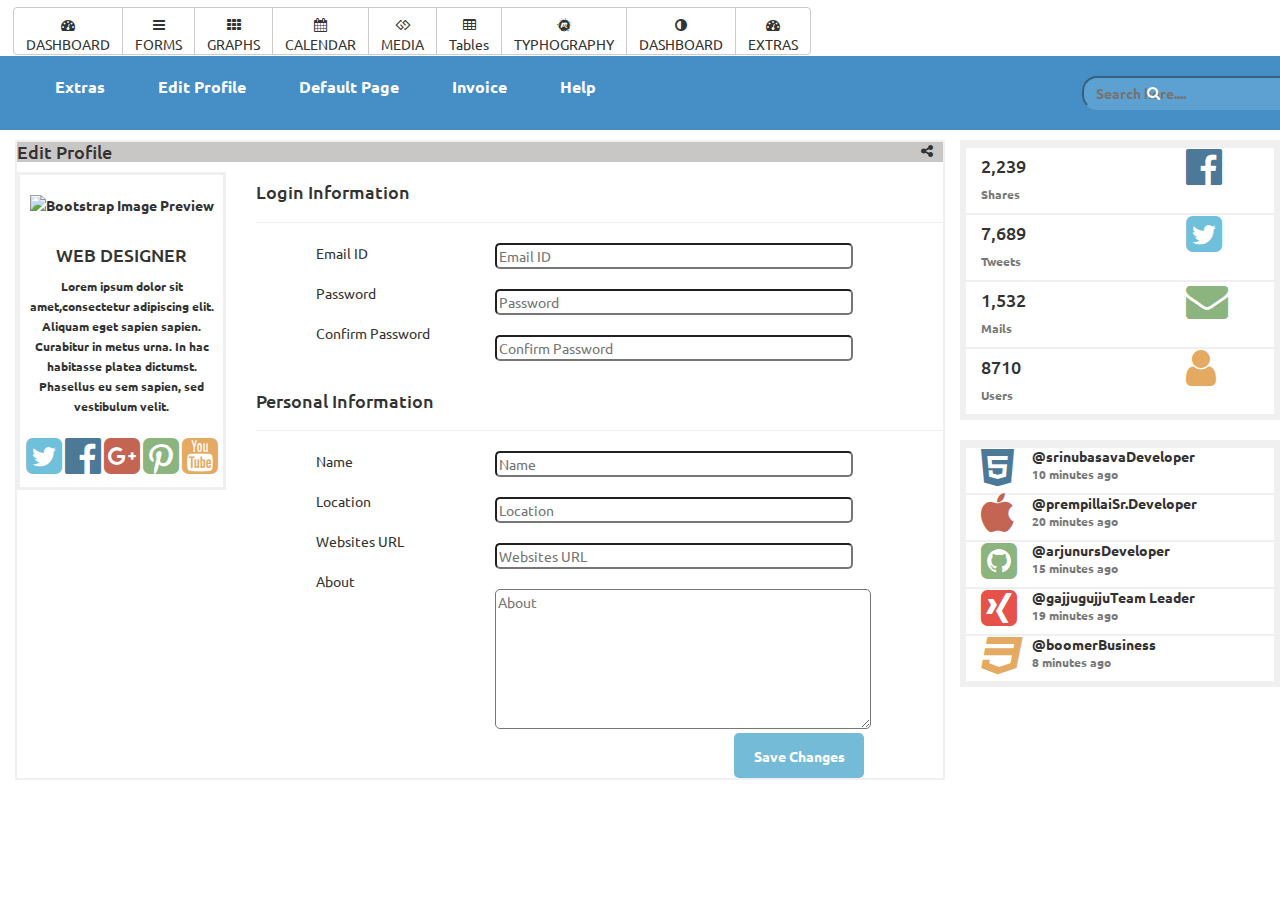
==== index.html @ 8b9f5621 "responsive Admin panel" ====
<!DOCTYPE html>
<html>
<head>
	<title>Admin Panel</title>
	<meta name="viewport" content="width=device-width, initial-scale=1, maximum-scale=1, user-scalable=no">
	<!-- Latest compiled and minified CSS -->
	<link rel="stylesheet" href="https://maxcdn.bootstrapcdn.com/bootstrap/3.3.7/css/bootstrap.min.css" integrity="sha384-BVYiiSIFeK1dGmJRAkycuHAHRg32OmUcww7on3RYdg4Va+PmSTsz/K68vbdEjh4u" crossorigin="anonymous">
	<!-- font awesome -->
	<link href="https://maxcdn.bootstrapcdn.com/font-awesome/4.7.0/css/font-awesome.min.css" rel="stylesheet" integrity="sha384-wvfXpqpZZVQGK6TAh5PVlGOfQNHSoD2xbE+QkPxCAFlNEevoEH3Sl0sibVcOQVnN" crossorigin="anonymous">
	<link rel="stylesheet" href="https://cdnjs.cloudflare.com/ajax/libs/animate.css/3.5.2/animate.min.css"/>
	<link href="https://fonts.googleapis.com/css?family=Ubuntu:400,700" rel="stylesheet">
	<link rel="stylesheet" type="text/css" href="style.css">
</head>
<body>

    <!-- header -->
<div class="container-fluid btn">
	<div class="row">
		<div class="col-md-12">
			<div class="btn-group" role="group" aria-label="...">
			  	<button type="button" class="btn btn-default"><i class="fa fa-tachometer" aria-hidden="true"></i> <br>DASHBOARD</button>
			 	<button type="button" class="btn btn-default"><i class="fa fa-bars" aria-hidden="true"></i> <br>FORMS</button>
			 	<button type="button" class="btn btn-default"><i class="fa fa-th" aria-hidden="true"></i> <br>GRAPHS</button>
			 	<button type="button" class="btn btn-default"><i class="fa fa-calendar" aria-hidden="true"></i> <br>CALENDAR</button>
			 	<button type="button" class="btn btn-default"><i class="fa fa-gg" aria-hidden="true"></i> <br>MEDIA</button>
			 	<button type="button" class="btn btn-default"><i class="fa fa-table" aria-hidden="true"></i> <br>Tables</button>
			 	<button type="button" class="btn btn-default"><i class="fa fa-meetup" aria-hidden="true"></i> <br>TYPHOGRAPHY</button>
			 	<button type="button" class="btn btn-default"><i class="fa fa-adjust" aria-hidden="true"></i> <br>DASHBOARD</button>
			 	<button type="button" class="btn btn-default"><i class="fa fa-tachometer" aria-hidden="true"></i> <br>EXTRAS</button>
			</div>
		</div>
	</div>	
</div>
<!-- header -->
<div class="menu">
	<div class="container-fluid">
		<div class="row">
			<div class="col-md-10">
				<ul>
					<li><a href=""></a>Extras</li>
					<li><a href=""></a>Edit Profile</li>
					<li><a href=""></a>Default Page</li>
					<li><a href=""></a>Invoice</li>
					<li><a href=""></a>Help</li>
				</ul>
			</div>
			<div class="col-md-2 src">
				<input class="search" type="text" name="" placeholder="Search here....">
				<i class="fa fa-search" aria-hidden="true"></i>
			</div>
		</div>
	</div>
</div>
<!-- ends -->

<!-- start -->
<div class="main_area">
	<div class="container-fluid">
		<div class="row">
		<!-- left part -->
			<div class="col-md-9">
				<div class="border">
					<div class="row">
						<div class="col-md-12 edit">
							<h4 class="pr">Edit Profile</h4>
							<i class="fa fa-share-alt" aria-hidden="true"></i>
						</div>
					</div>
					<div class="row">
						<div class="col-md-3">
							<div class="details">
								<div class="profile">
									<img alt="Bootstrap Image Preview" src="http://demo.vaadin.com/valo-theme/VAADIN/themes/tests-valo/img/profile-pic-300px.jpg">
								</div>
								<div class="text">

									<h4>WEB DESIGNER</h4>
									<p>
								<small>Lorem ipsum dolor sit amet,consectetur adipiscing elit. Aliquam eget sapien sapien. Curabitur in metus urna. In hac habitasse platea dictumst. Phasellus eu sem sapien, sed vestibulum velit.  </small>
							</p>
								</div>
								<div class="icon">
									<i class="fa fa-twitter-square fa-3x sky" aria-hidden="true"></i>
									<i class="fa fa-facebook-official fa-3x blue" aria-hidden="true"></i>
									<i class="fa fa-google-plus-square fa-3x red" aria-hidden="true"></i>
									<i class="fa fa-pinterest-square fa-3x green" aria-hidden="true"></i>
									<i class="fa fa-youtube-square fa-3x orange" aria-hidden="true"></i>
								</div>
						</div>
					</div>
						<!-- login information -->
						<div class="col-md-9">
							<div class="login">
								<div class="row">
									<div class="col-md-12">
										<h4>Login Information</h4>
										<hr>
									</div>
								</div>
								<div class="row">
									<div class="col-md-12">
										<div class="row">
											<div class="col-md-3 col-xs-3 col-md-offset-1">
												<label class="in">Email ID</label><br>
												<label class="in">Password</label><br>
												<label class="in">Confirm Password</label>
											</div>
											<div class="col-md-8 col-xs-9">
												<input class="in" type="text" name="" placeholder="Email ID"><br>
												<input class="in" type="password" name="" placeholder="Password"><br>
												<input class="in" type="password" name="" placeholder="Confirm Password"><br>
											</div>
										</div>
									</div>
								</div>

								<div class="row">
									<div class="col-md-12">
										<h4>Personal Information</h4>
										<hr>
									</div>
								</div>
								<div class="row">
									<div class="col-md-12">
										<div class="row">
											<div class="col-md-3 col-xs-3 col-md-offset-1">
												<label class="in">Name</label><br>
												<label class="in">Location</label><br>
												<label class="in">Websites URL</label><br>
												<label class="in">About</label>
											</div>
											<div class="col-md-8 col-xs-9">
												<input class="in" type="text" name="" placeholder="Name"><br>
												<input class="in" type="text" name="" placeholder="Location"><br>
												<input class="in" type="text" name="" placeholder="Websites URL"><br>
												<textarea class="tx" placeholder="About"></textarea>
											</div>
										</div>
										<div class="row">
											<div class="col-md-4 col-xs-4 col-md-offset-8 col-xs-offset-6">
												<button id="btn">Save Changes</button>
											</div>
										</div>
									</div>
								</div>
							</div>
						</div>
					</div>
				</div>
				</div>
			<!-- right part -->
			<div class="col-md-3">
				<div class="social">
					<div class="row">
						<div class="col-md-12 br">
							<div class="row">
								<div class="soc">
									<div class="col-md-8 col-xs-8">
										<h4>2,239</h4>
										<p>Shares</p>
									</div>
									<div class="col-md-4 col-xs-4">
									<i class="fa fa-facebook-official fa-3x blue" aria-hidden="true"></i>
									</div>
								</div>
							</div>
							<div class="row">
								<div class="soc">
									<div class="col-md-8 col-xs-8">
										<h4>7,689</h4>
										<p>Tweets</p>
									</div>
									<div class="col-md-4 col-xs-4">
										<i class="fa fa-twitter-square fa-3x sky" aria-hidden="true"></i>
									</div>
								</div>
							</div>
							<div class="row">
								<div class="soc">
									<div class="col-md-8 col-xs-8">
										<h4>1,532</h4>
										<p>Mails</p>
									</div>
									<div class="col-md-4 col-xs-4">
										<i class="fa fa-envelope fa-3x green" aria-hidden="true"></i>
									</div>
								</div>
							</div>
							<div class="row">
								<div class="soc">
									<div class="col-md-8 col-xs-8">
										<h4>8710</h4>
										<p>Users</p>
									</div>
									<div class="col-md-4 col-xs-4">
										<i class="fa fa-user fa-3x orange" aria-hidden="true"></i>
									</div>
								</div>
							</div>
						</div>
					</div>
					<div class="row">
						<div class="col-md-12 br">
							<div class="row">
								<div class="soc">
									<div class="col-md-2 col-xs-4">
										<i class="fa fa-html5 fa-3x blue" aria-hidden="true"></i>
									</div>
									<div class="col-md-10 col-xs-8">
										<strong>@srinubasava</strong>Developer
										<p>10 minutes ago</p>
									</div>
								</div>
							</div>
							<div class="row">
								<div class="soc">
									<div class="col-md-2 col-xs-4">
										<i class="fa fa-apple fa-3x red" aria-hidden="true"></i>
									</div>
									<div class="col-md-10 col-xs-8">
										<strong>@prempillai</strong>Sr.Developer
										<p>20 minutes ago</p>
									</div>
								</div>
							</div>
							<div class="row">
								<div class="soc">
									<div class="col-md-2 col-xs-4">
										<i class="fa fa-github-square fa-3x green" aria-hidden="true"></i>
									</div>
									<div class="col-md-10 col-xs-8">
										<strong>@arjunurs</strong>Developer
										<p>15 minutes ago</p>
									</div>
								</div>
							</div>
							<div class="row">
								<div class="soc">
									<div class="col-md-2 col-xs-4">
										<i class="fa fa-xing-square fa-3x tomato" aria-hidden="true"></i>
									</div>
									<div class="col-md-10 col-xs-8">
										<strong>@gajjugujju</strong>Team Leader
										<p>19 minutes ago</p>
									</div>
								</div>
							</div>
							<div class="row">
								<div class="soc">
									<div class="col-md-2 col-xs-4">
										<i class="fa fa-css3 fa-3x orange" aria-hidden="true"></i>
									</div>
									<div class="col-md-10 col-xs-8">
										<strong>@boomer</strong>Business
										<p>8 minutes ago</p>
									</div>
								</div>
							</div>
						</div>
					</div>
				</div>
			</div>
		</div>
	</div>

  </body>
</html>
---- style.css ----
body{
	font-family: Ubuntu;
    font-weight: 600;
}
.btn{
	margin-left: 0;
	padding-bottom: 0;
	margin-bottom: 0;
}
.menu{
	background-color: #468FC6;
	padding: 20px 0px;
}
.menu ul li{
	 list-style: none;
    color: white;
    display: inline-block;
    margin-right: 50px;
    font-size: 16px;
    font-weight: bold;
    cursor: pointer;
    font-family: Ubuntu;
    font-weight: 600;
}
.menu ul li a{
	margin-right: 1px solid white;

}
.search{
	height: 34px;
    padding: 6px 12px;
    font-size: 14px;
    line-height: 1.42857143;
    color: #f5f5f5;
	border-radius: 15px;
	background-color: #5ca1d2;
	border-color: #5ca1d2;
	position: relative;
}

.main_area{
	margin-top: 10px;
}
.src i{
	position: absolute;
	right: 120px;
	bottom: 10px;
	color: white;
	
}
.edit{
	position: relative;
}

.edit h4{
	background-color: #c9c7c6;
	margin-top: 0;
}
.edit i{
	position: absolute;
	/*margin-bottom: 4px;*/
	right: 25px;
	bottom: 14px;
}
.border{
	border: 2px solid #F0F0F0;
	/*height: 200px;*/
	/*background-color: white;*/
}
.bb{
	background-color: #F1F1F1;
}

.profile img{
	width: 70%;
	padding: 20px 0px;
}
.details{
	border:3px solid #F0F0F0;
	text-align: center;
	font-family: Ubuntu;
    font-weight: 600;
}

.icon{
	padding: 10px 0px;
}

.sky{
	color: #6fc0db;
}

.blue{
	color: #4c7998;
	border-radius: 6px;
}
.red{
	color: #c46452;
	
}
.green{
	color: #8bb47f;
}
.orange{
	color: #e5aa62;
}

.tomato{
	color: #e6524a;
}

.login{
	/*float:left;*/
	/*display: inline-block;*/
}

.in{
	    margin-bottom: 20px;
	    width: 80%;
	    background-color: #FAFAFA
	    border:none;
	    border-radius: 5px;
	    font-weight: 400;
}

.br{
	border: 6px solid #F0F0F0;
	margin-bottom: 20px;
}

.tx{
	  	width: 84%;
	    height: 140px;
	    background-color: #FAFAFA
	    border:none;
	    border-radius: 5px;
	    font-weight: 400;
	    
}

#btn{
	background-color: #74BBD7;
	color: white;
	border-radius: 5px;
	border:none;
	height: 45px;
	width: 130px;
}

.soc{
	border-bottom:2px solid #F0F0F0; 
}

.soc p{
	color: #787878;
	font-size: 12px;
}
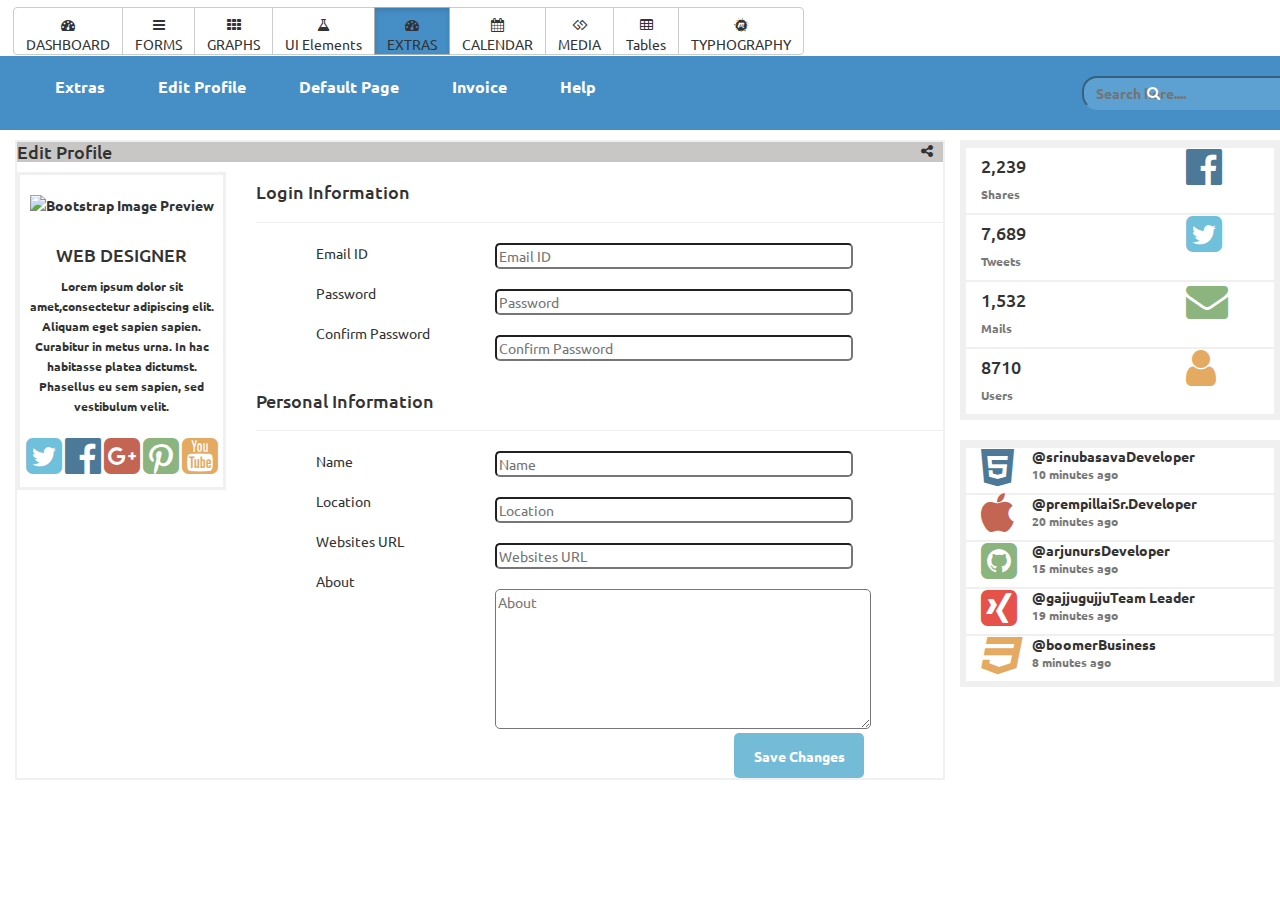
==== commit 4dffe9aa: "menu active color done" ====
--- a/index.html
+++ b/index.html
@@ -21,12 +21,15 @@
 			  	<button type="button" class="btn btn-default"><i class="fa fa-tachometer" aria-hidden="true"></i> <br>DASHBOARD</button>
 			 	<button type="button" class="btn btn-default"><i class="fa fa-bars" aria-hidden="true"></i> <br>FORMS</button>
 			 	<button type="button" class="btn btn-default"><i class="fa fa-th" aria-hidden="true"></i> <br>GRAPHS</button>
+			 	<button type="button" class="btn btn-default"><i class="fa fa-flask" aria-hidden="true"></i><br>
+			 	UI Elements</button>
+			 	<button type="button" class="btn btn-default active"><i class="fa fa-tachometer" aria-hidden="true"></i> <br>EXTRAS</button>
 			 	<button type="button" class="btn btn-default"><i class="fa fa-calendar" aria-hidden="true"></i> <br>CALENDAR</button>
 			 	<button type="button" class="btn btn-default"><i class="fa fa-gg" aria-hidden="true"></i> <br>MEDIA</button>
 			 	<button type="button" class="btn btn-default"><i class="fa fa-table" aria-hidden="true"></i> <br>Tables</button>
 			 	<button type="button" class="btn btn-default"><i class="fa fa-meetup" aria-hidden="true"></i> <br>TYPHOGRAPHY</button>
-			 	<button type="button" class="btn btn-default"><i class="fa fa-adjust" aria-hidden="true"></i> <br>DASHBOARD</button>
-			 	<button type="button" class="btn btn-default"><i class="fa fa-tachometer" aria-hidden="true"></i> <br>EXTRAS</button>
+			 	
+			 	
 			</div>
 		</div>
 	</div>	
--- a/style.css
+++ b/style.css
@@ -25,6 +25,12 @@
 .menu ul li a{
 	margin-right: 1px solid white;
 
+}
+
+.btn-default.active{
+    /*color: #333;*/
+    background-color: #468FC6;
+    /*border-color: #adadad;*/
 }
 .search{
 	height: 34px;
